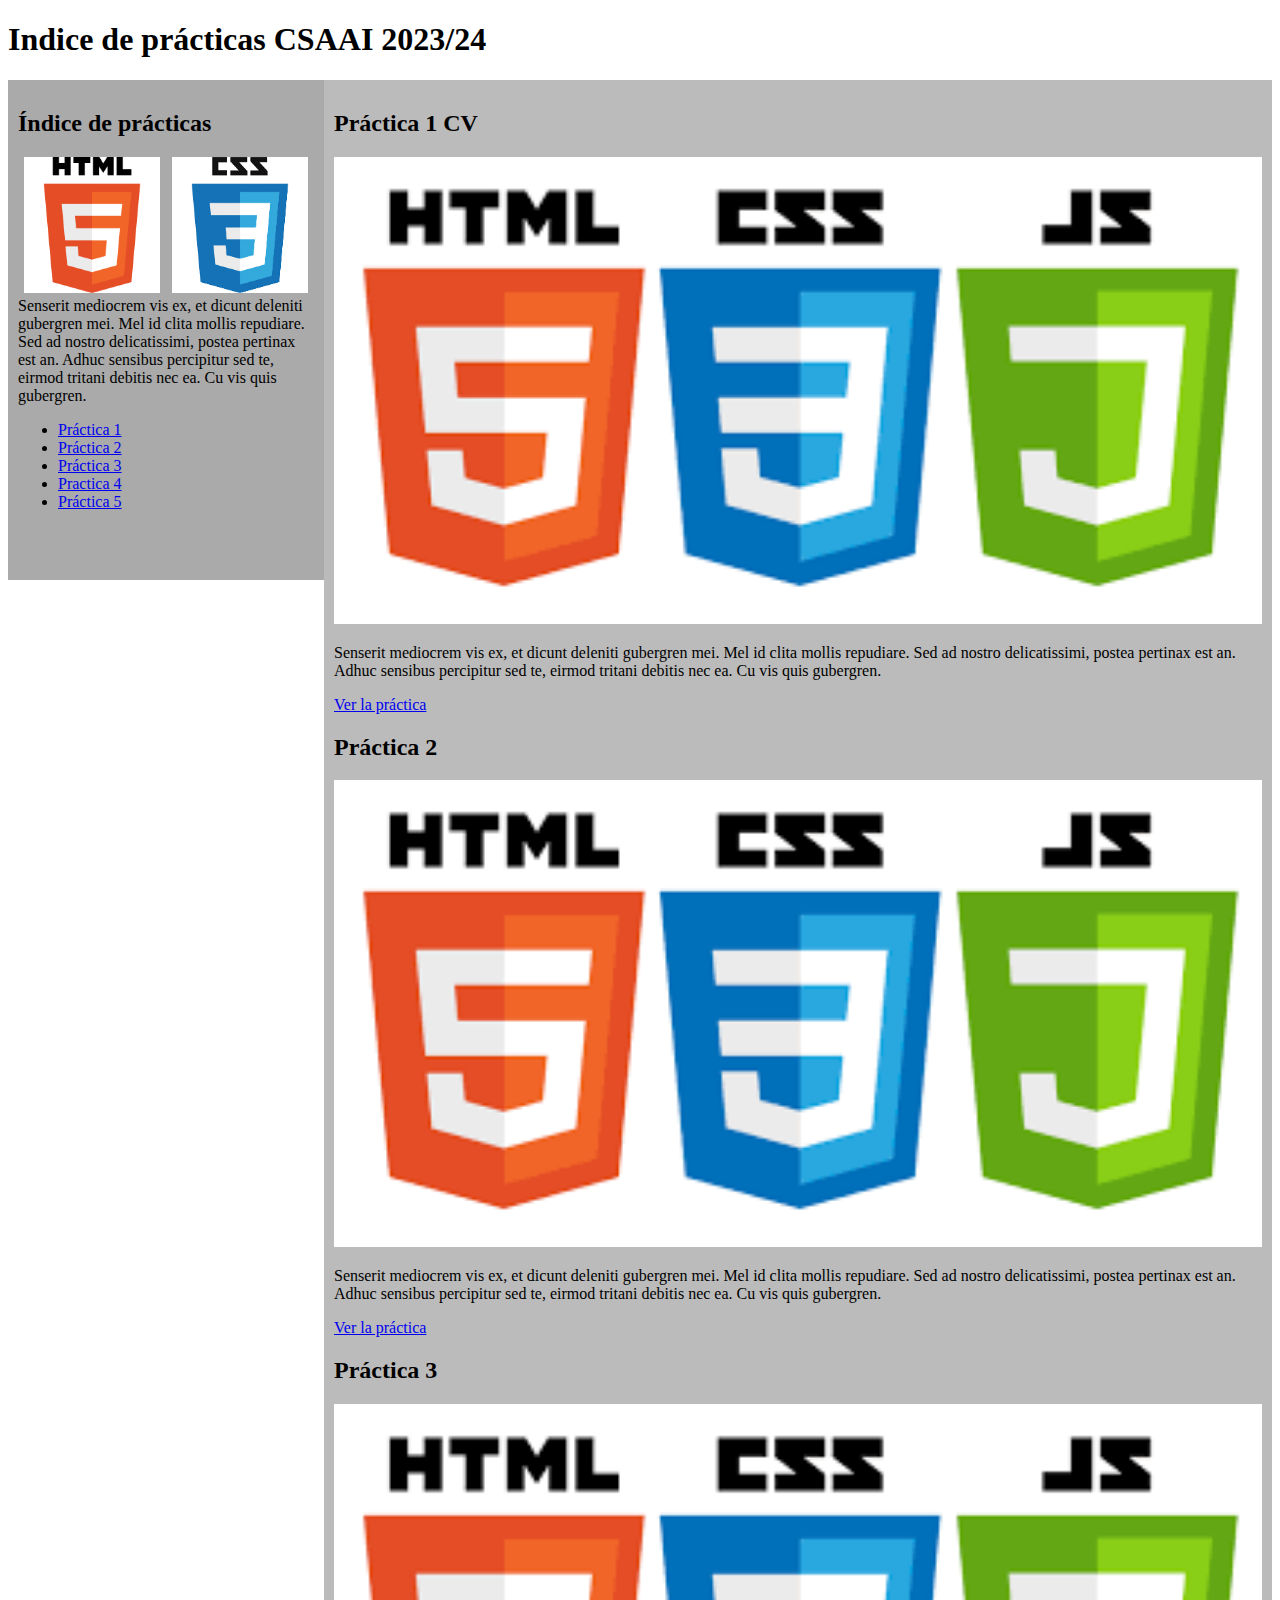
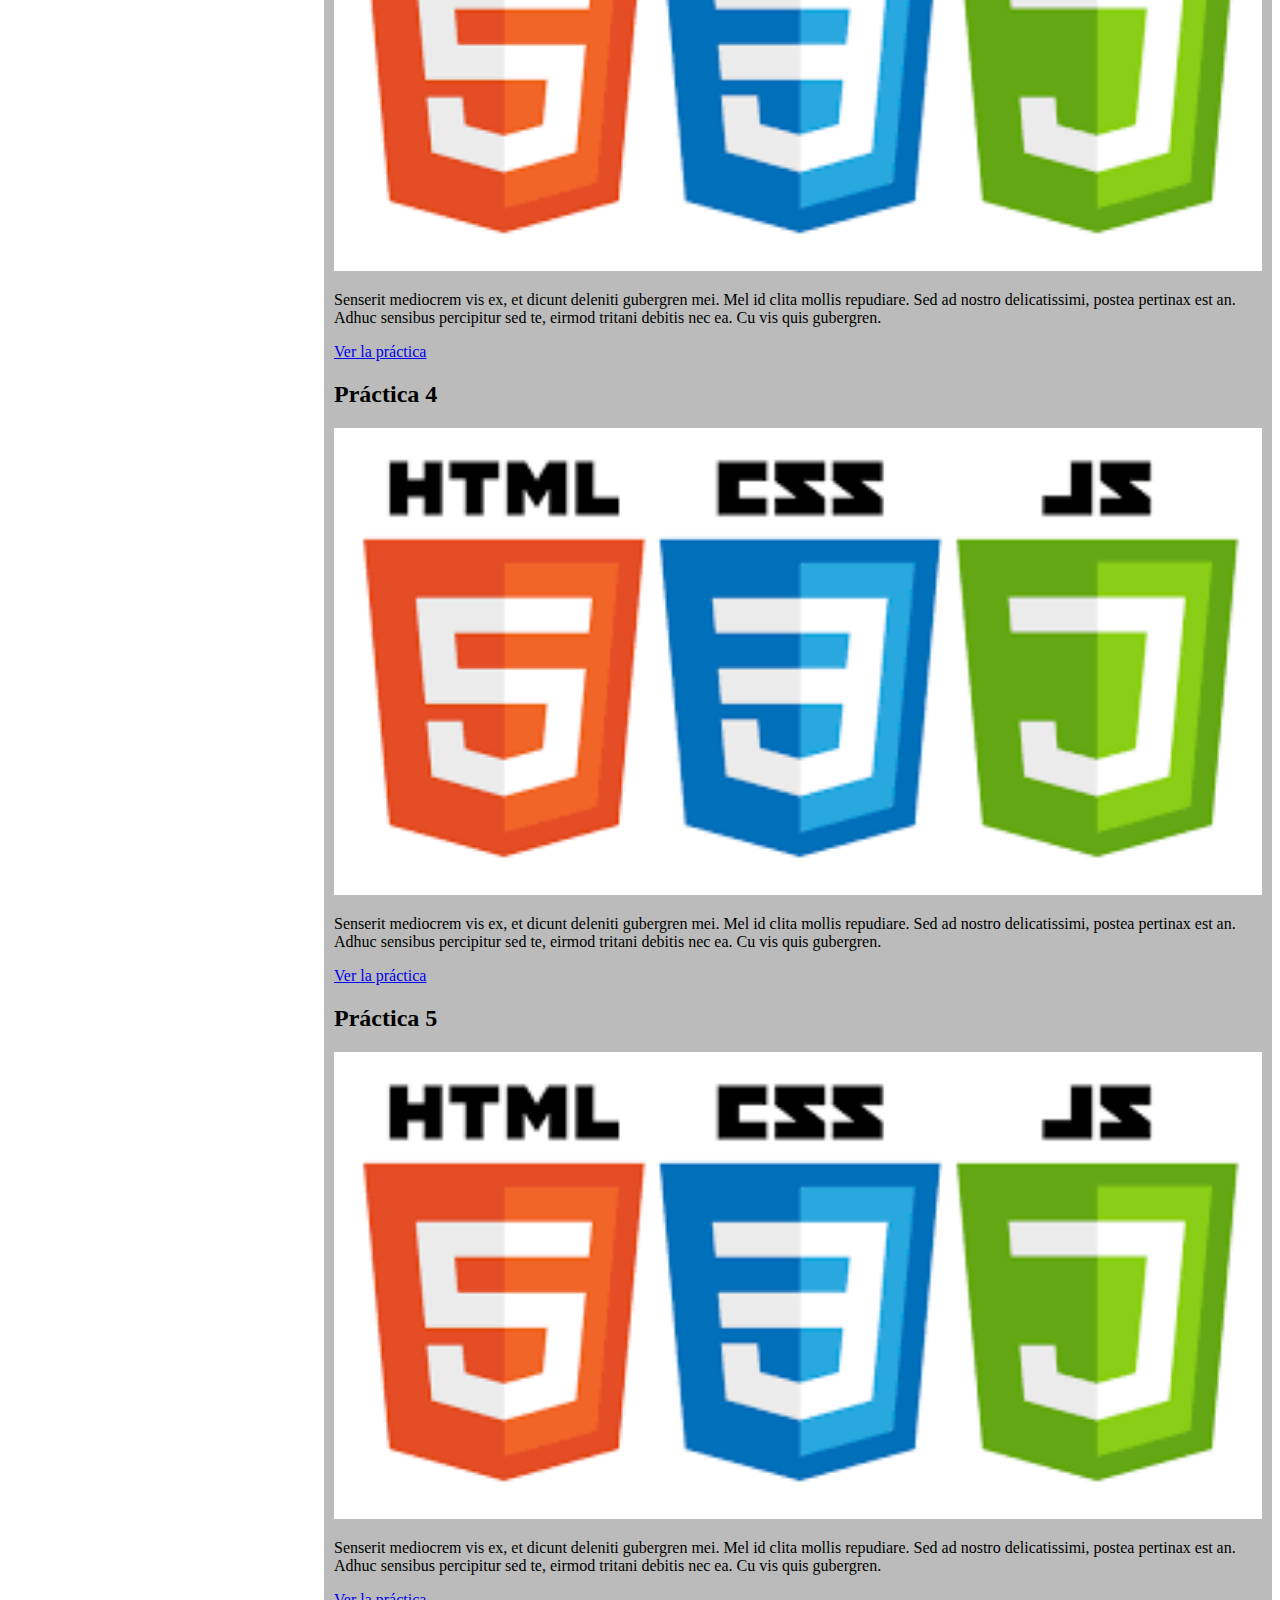
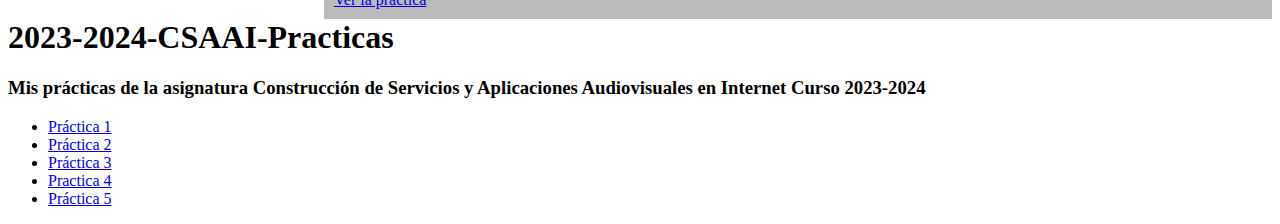
==== index.html @ e0f36ced "commit desde fuera" ====
<!DOCTYPE html>
<html lang="en">
<head>
    <meta charset="UTF-8">
    <meta http-equiv="X-UA-Compatible" content="IE=edge">
    <meta name="viewport" content="width=device-width, initial-scale=1.0">
    <title>Prácticas CSAAI 2024</title>

   <!-- Hoja de estilo -->
   <link rel="stylesheet" href="2c-template.css">    

</head>
<body>
    
    <h1>Indice de prácticas CSAAI 2023/24</h1>

    <div class="fila">
      <div id="c1" class="columna izquierda">
        <h2>Índice de prácticas</h2>

        <div class="iresponsive">
            <img id="imghtml" src="html5.png" alt="html5" width="200" height="200">
        </div>

        <div class="iresponsive">
            <img id="imgcss" src="css.png" alt="css" width="200" height="200">
        </div>

        <p>Senserit mediocrem vis ex, et dicunt deleniti gubergren mei. Mel id clita mollis repudiare. 
            Sed ad nostro delicatissimi, postea pertinax est an. Adhuc sensibus percipitur sed te, 
            eirmod tritani debitis nec ea. Cu vis quis gubergren.
        </p>
        <ul>
        <li><a href="https://dperezg2021.github.io/2023-2024-CSAAI-Practicas/P1">Práctica 1</a></li>
        <li><a href="https://dperezg2021.github.io/2023-2024-CSAAI-Practicas/P2">Práctica 2</a></li>
        <li><a href="https://dperezg2021.github.io/2023-2024-CSAAI-Practicas/P3">Práctica 3</a></li>
        <li><a href="https://dperezg2021.github.io/2023-2024-CSAAI-Practicas/P4">Practica 4</a></li>
        <li><a href="https://dperezg2021.github.io/2023-2024-CSAAI-Practicas/P5">Práctica 5</a></li>
        </ul>
      </div>

      <div id="c2" class="columna derecha">

        <!-- Bloque presentación introducción de práctica-->
        <!-- Título de la práctica-->
        <h2 id="practica_1">Práctica 1 CV</h2>


        <!-- Imagen de la práctica -->
        <!-- TODO: Hacer una captura de imagen de la práctica terminada-->
        <img src="web-tech.png" alt="Tecnologías web">

        <!-- Descripción breve de la práctica -->
        <p>Senserit mediocrem vis ex, et dicunt deleniti gubergren mei. Mel id clita mollis repudiare. 
            Sed ad nostro delicatissimi, postea pertinax est an. Adhuc sensibus percipitur sed te, 
            eirmod tritani debitis nec ea. Cu vis quis gubergren.
        </p>

        <a href="https://dperezg2021.github.io/2023-2024-CSAAI-Practicas/P1">Ver la práctica</a>


        <!-- Bloque presentación introducción de práctica-->
        <!-- Título de la práctica-->
        <h2 id="practica_2">Práctica 2</h2>


        <!-- Imagen de la práctica -->
        <!-- TODO: Hacer una captura de imagen de la práctica terminada-->
        <img src="web-tech.png" alt="Tecnologías web">

        <!-- Descripción breve de la práctica -->
        <p>Senserit mediocrem vis ex, et dicunt deleniti gubergren mei. Mel id clita mollis repudiare. 
            Sed ad nostro delicatissimi, postea pertinax est an. Adhuc sensibus percipitur sed te, 
            eirmod tritani debitis nec ea. Cu vis quis gubergren.
        </p>

        <a href="https://dperezg2021.github.io/2023-2024-CSAAI-Practicas/P2">Ver la práctica</a>


        <!-- Bloque presentación introducción de práctica-->
        <!-- Título de la práctica-->
        <h2 id="practica_3">Práctica 3 </h2>


        <!-- Imagen de la práctica -->
        <!-- TODO: Hacer una captura de imagen de la práctica terminada-->
        <img src="web-tech.png" alt="Tecnologías web">

        <!-- Descripción breve de la práctica -->
        <p>Senserit mediocrem vis ex, et dicunt deleniti gubergren mei. Mel id clita mollis repudiare. 
            Sed ad nostro delicatissimi, postea pertinax est an. Adhuc sensibus percipitur sed te, 
            eirmod tritani debitis nec ea. Cu vis quis gubergren.
        </p>

        <a href="https://dperezg2021.github.io/2023-2024-CSAAI-Practicas/P3">Ver la práctica</a>


        <!-- Bloque presentación introducción de práctica-->
        <!-- Título de la práctica-->
        <h2 id="practica_4">Práctica 4</h2>


        <!-- Imagen de la práctica -->
        <!-- TODO: Hacer una captura de imagen de la práctica terminada-->
        <img src="web-tech.png" alt="Tecnologías web">

        <!-- Descripción breve de la práctica -->
        <p>Senserit mediocrem vis ex, et dicunt deleniti gubergren mei. Mel id clita mollis repudiare. 
            Sed ad nostro delicatissimi, postea pertinax est an. Adhuc sensibus percipitur sed te, 
            eirmod tritani debitis nec ea. Cu vis quis gubergren.
        </p>

        <a href="https://dperezg2021.github.io/2023-2024-CSAAI-Practicas/P4">Ver la práctica</a>


        <!-- Bloque presentación introducción de práctica-->
        <!-- Título de la práctica-->
        <h2 id="practica_5">Práctica 5</h2>


        <!-- Imagen de la práctica -->
        <!-- TODO: Hacer una captura de imagen de la práctica terminada-->
        <img src="web-tech.png" alt="Tecnologías web">

        <!-- Descripción breve de la práctica -->
        <p>Senserit mediocrem vis ex, et dicunt deleniti gubergren mei. Mel id clita mollis repudiare. 
            Sed ad nostro delicatissimi, postea pertinax est an. Adhuc sensibus percipitur sed te, 
            eirmod tritani debitis nec ea. Cu vis quis gubergren.
        </p>

        <a href="https://dperezg2021.github.io/2023-2024-CSAAI-Practicas/P5">Ver la práctica</a>


      </div>
    </div>

</body>
</html>
<body>
    <h1>2023-2024-CSAAI-Practicas</h1>
    <h3>Mis prácticas de la asignatura Construcción de Servicios y Aplicaciones
        Audiovisuales en Internet Curso 2023-2024</h3>
    <ul>
        <li><a href="https://dperezg2021.github.io/2023-2024-CSAAI-Practicas/P1">Práctica 1</a></li>
        <li><a href="https://dperezg2021.github.io/2023-2024-CSAAI-Practicas/P2">Práctica 2</a></li>
        <li><a href="https://dperezg2021.github.io/2023-2024-CSAAI-Practicas/P3">Práctica 3</a></li>
        <li><a href="https://dperezg2021.github.io/2023-2024-CSAAI-Practicas/P4">Practica 4</a></li>
        <li><a href="https://dperezg2021.github.io/2023-2024-CSAAI-Practicas/P5">Práctica 5</a></li>

    </ul>
</body>
---- 2c-template.css ----
/* https://www.w3schools.com/howto/howto_css_two_columns.asp */
/* https://developer.mozilla.org/es/docs/Web/CSS/box-sizing */
/* Así definimos el comportamiento de caja para todos los elementos */
* {
    box-sizing: border-box;
  }
  
/* Crear columnas de ancho diferente que se colocan una a continuación de la otra */
.columna {
float: left;
padding: 10px;
min-height: 500px;
}

.izquierda {
width: 25%;
}

.derecha {
width: 75%;
}

/* Clear floats despues de las columnas para eliminar la superposición */
.filla:after {
content: "";
display: table;
clear: both;
}

#c1 {
    background-color:#aaa;
}

#c2 {
    background-color:#bbb;
}

/* estilos para imágenes https://www.w3schools.com/css/css3_images.asp */
/* posicionamiento de imágenes https://www.w3schools.com/css/css_positioning.asp */

img {
    width: 100%;
    height: auto;
}

.iresponsive {
    padding: 0 6px;
    float: left;
    width: 50%;
  }

/* Responsive layout - cuando el ancho de pantalla es menor a 600px, muestra las columnas apiladas. */
/* Así conseguimos que el contenido se vea bien en dispositvos móviles */

@media screen and (max-width: 600px) {
    .columna {
      width: 100%;
    }

    .iresponsive {
        width: 100%;
    }
}

/* Más sobre diseño web responsive https://www.w3schools.com/css/css_rwd_intro.asp */
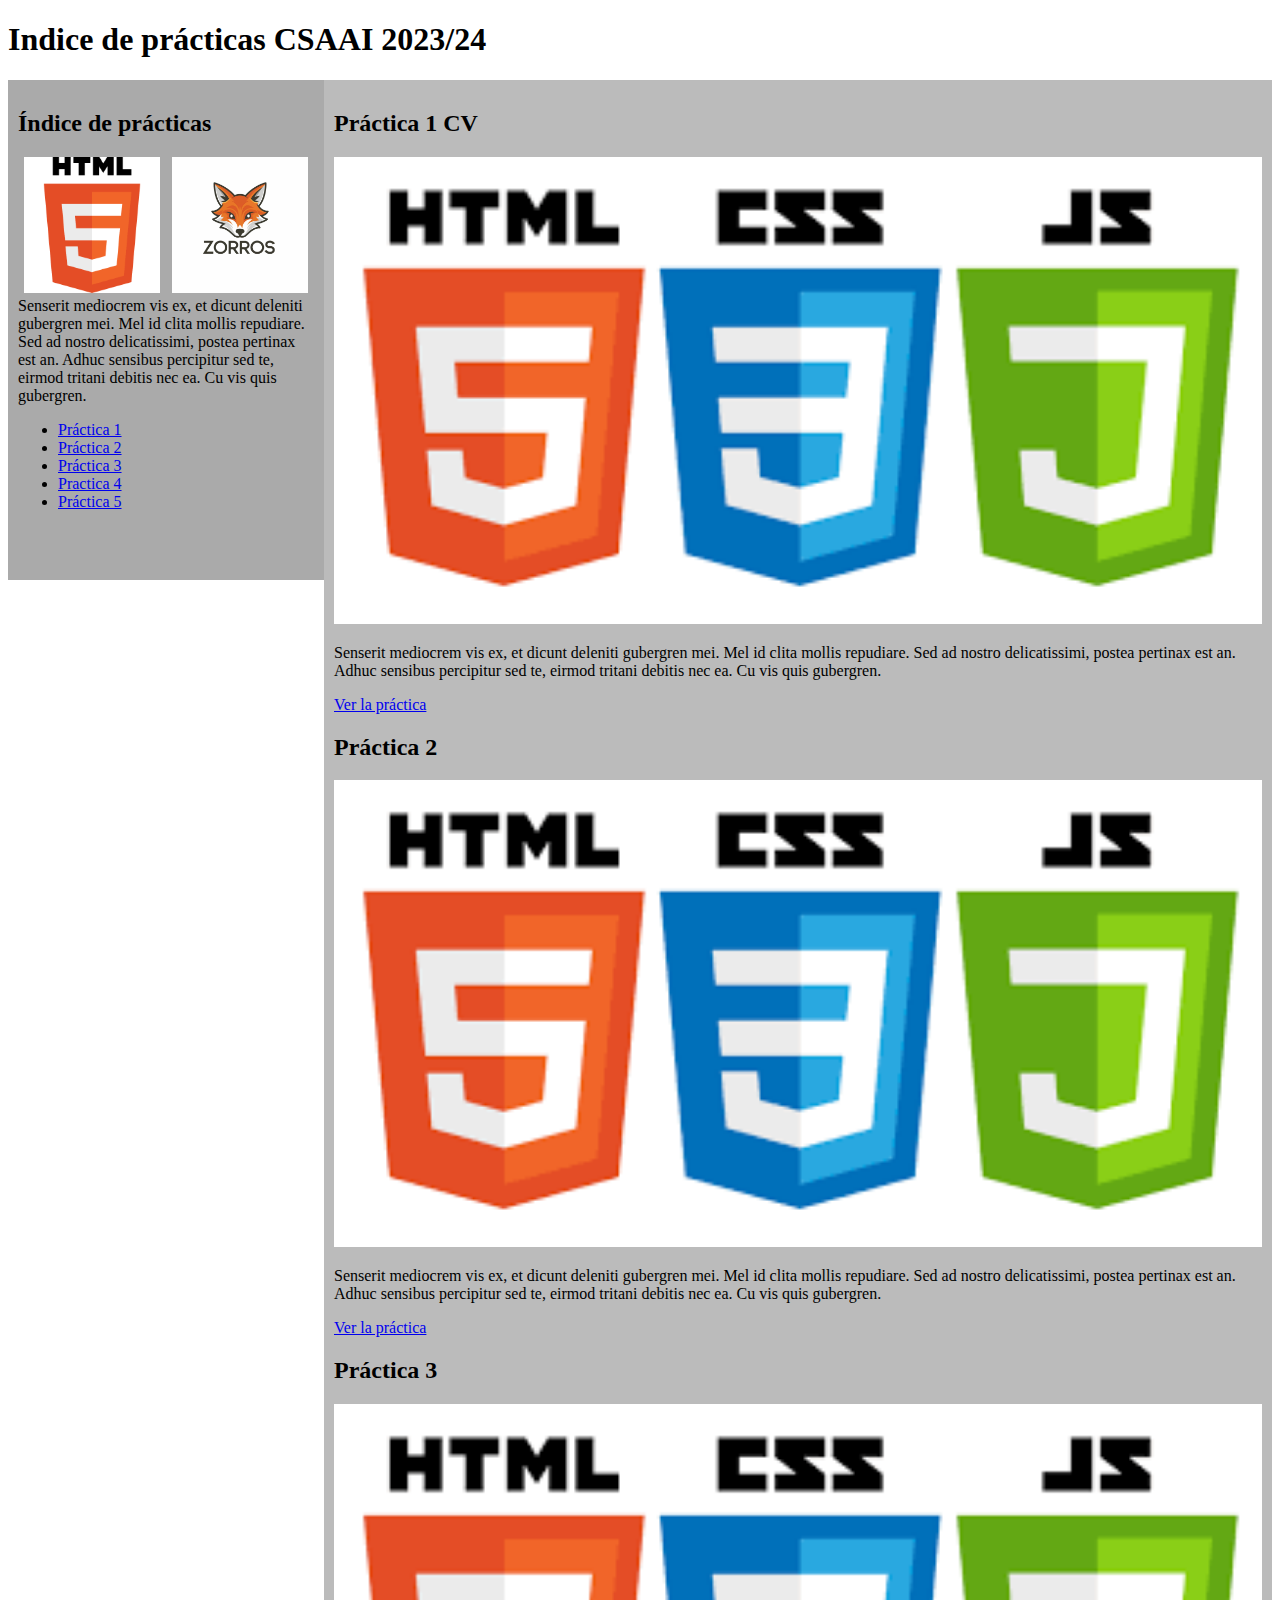
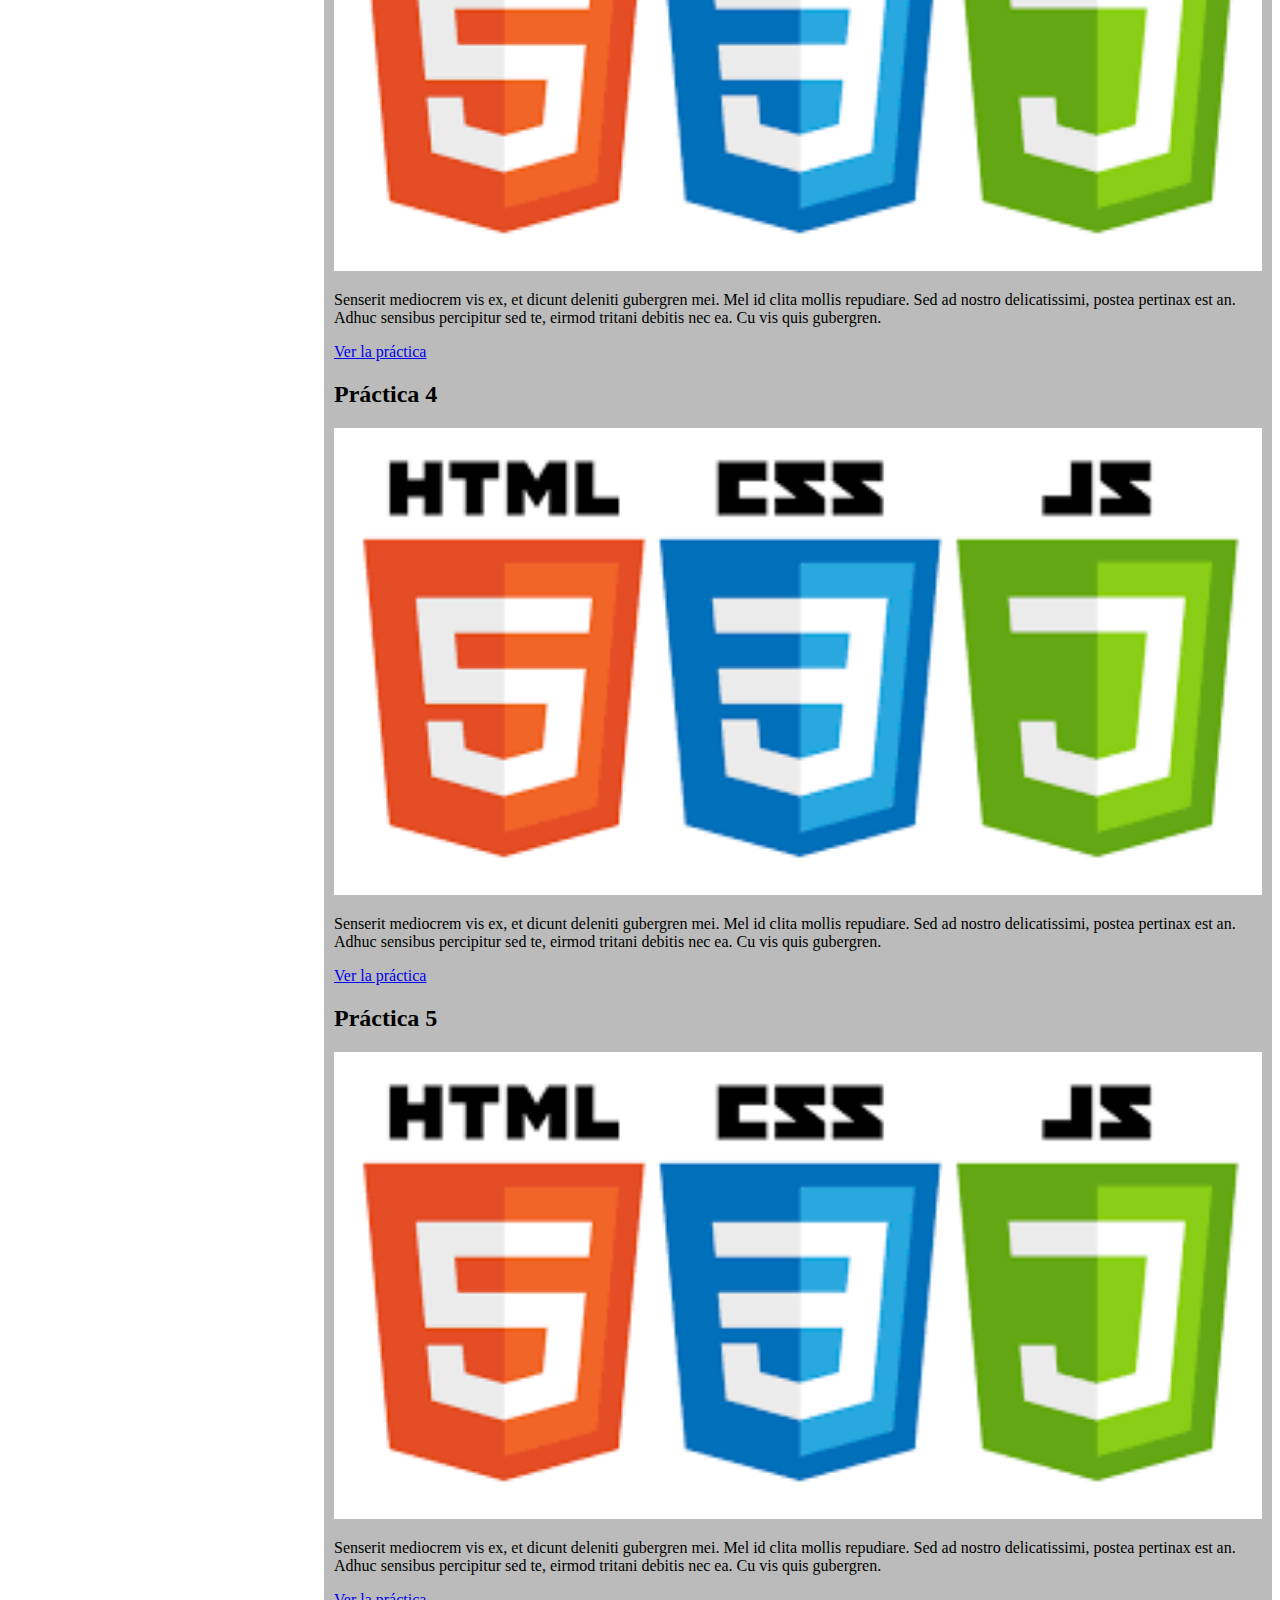
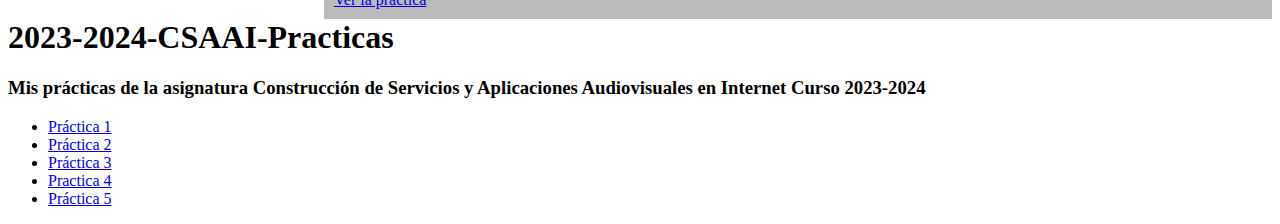
==== commit 0a29fef3: "Update index.html" ====
--- a/index.html
+++ b/index.html
@@ -23,7 +23,7 @@
         </div>
 
         <div class="iresponsive">
-            <img id="imgcss" src="css.png" alt="css" width="200" height="200">
+            <img id="imgcss" src="zorro.png" alt="css" width="200" height="200">
         </div>
 
         <p>Senserit mediocrem vis ex, et dicunt deleniti gubergren mei. Mel id clita mollis repudiare. 
@@ -148,4 +148,4 @@
         <li><a href="https://dperezg2021.github.io/2023-2024-CSAAI-Practicas/P5">Práctica 5</a></li>
 
     </ul>
-</body>+</body>
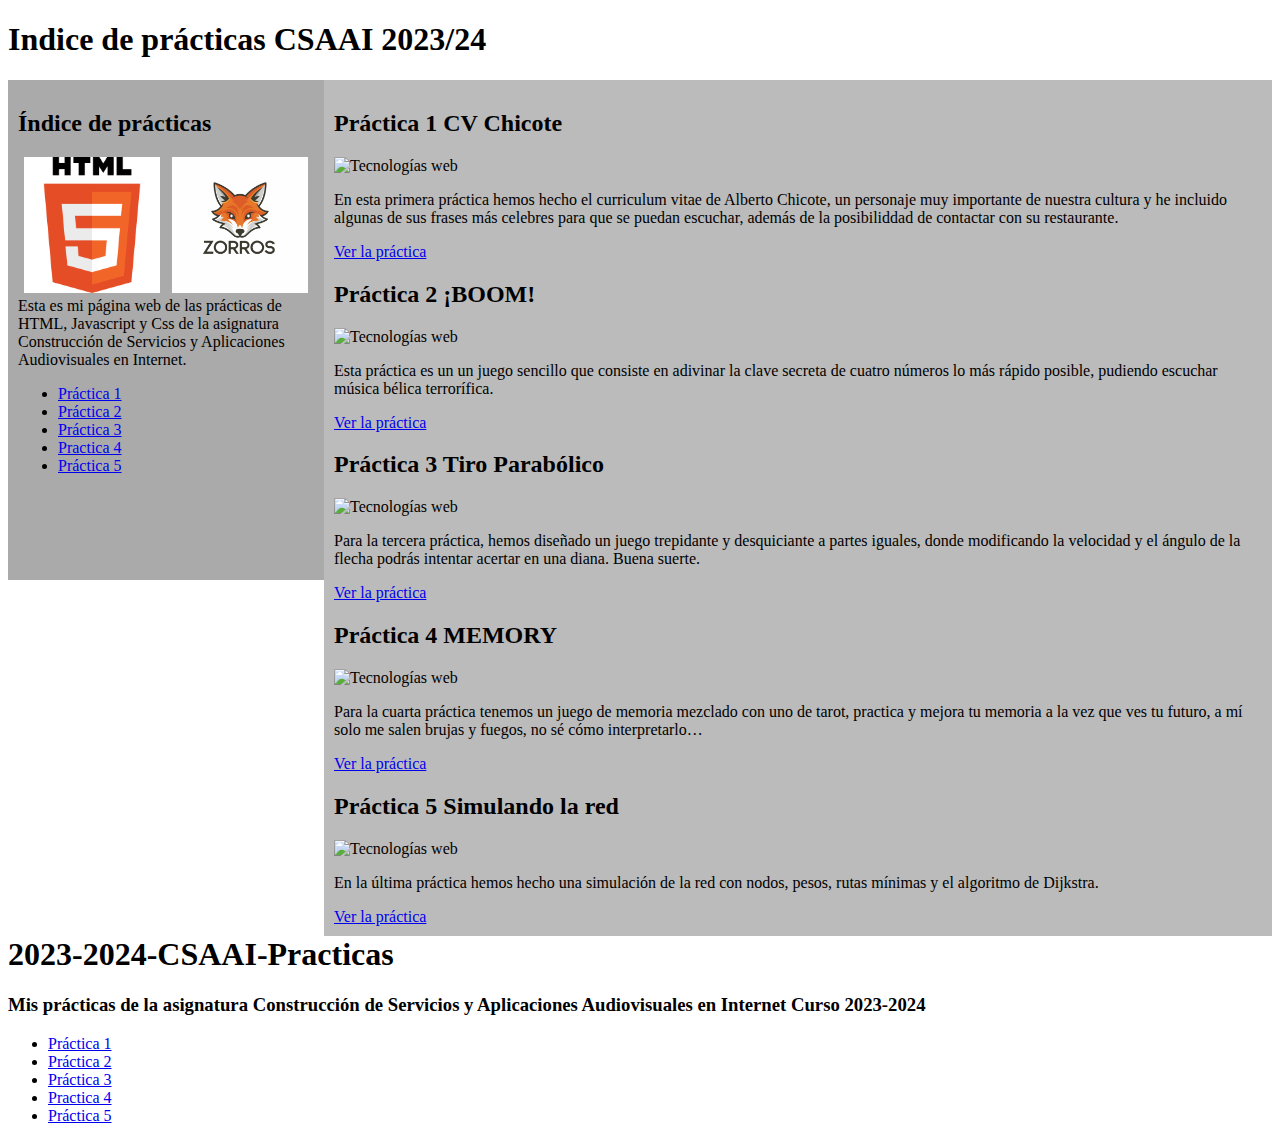
==== commit 3c6866d3: "Update index.html" ====
--- a/index.html
+++ b/index.html
@@ -26,9 +26,7 @@
             <img id="imgcss" src="zorro.png" alt="css" width="200" height="200">
         </div>
 
-        <p>Senserit mediocrem vis ex, et dicunt deleniti gubergren mei. Mel id clita mollis repudiare. 
-            Sed ad nostro delicatissimi, postea pertinax est an. Adhuc sensibus percipitur sed te, 
-            eirmod tritani debitis nec ea. Cu vis quis gubergren.
+        <p>Esta es mi página web de las prácticas de HTML, Javascript y Css de la asignatura Construcción de Servicios y Aplicaciones Audiovisuales en Internet.
         </p>
         <ul>
         <li><a href="https://dperezg2021.github.io/2023-2024-CSAAI-Practicas/P1">Práctica 1</a></li>
@@ -43,17 +41,15 @@
 
         <!-- Bloque presentación introducción de práctica-->
         <!-- Título de la práctica-->
-        <h2 id="practica_1">Práctica 1 CV</h2>
+        <h2 id="practica_1">Práctica 1 CV Chicote</h2>
 
 
         <!-- Imagen de la práctica -->
         <!-- TODO: Hacer una captura de imagen de la práctica terminada-->
-        <img src="web-tech.png" alt="Tecnologías web">
+        <img src="p1cap.png" alt="Tecnologías web">
 
         <!-- Descripción breve de la práctica -->
-        <p>Senserit mediocrem vis ex, et dicunt deleniti gubergren mei. Mel id clita mollis repudiare. 
-            Sed ad nostro delicatissimi, postea pertinax est an. Adhuc sensibus percipitur sed te, 
-            eirmod tritani debitis nec ea. Cu vis quis gubergren.
+        <p>En esta primera práctica hemos hecho el curriculum vitae de Alberto Chicote, un personaje muy importante de nuestra cultura y he incluido algunas de sus frases más celebres para que se puedan escuchar, además de la posibiliddad de contactar con su restaurante.
         </p>
 
         <a href="https://dperezg2021.github.io/2023-2024-CSAAI-Practicas/P1">Ver la práctica</a>
@@ -61,17 +57,15 @@
 
         <!-- Bloque presentación introducción de práctica-->
         <!-- Título de la práctica-->
-        <h2 id="practica_2">Práctica 2</h2>
+        <h2 id="practica_2">Práctica 2 ¡BOOM!</h2>
 
 
         <!-- Imagen de la práctica -->
         <!-- TODO: Hacer una captura de imagen de la práctica terminada-->
-        <img src="web-tech.png" alt="Tecnologías web">
+        <img src="p2cap.png" alt="Tecnologías web">
 
         <!-- Descripción breve de la práctica -->
-        <p>Senserit mediocrem vis ex, et dicunt deleniti gubergren mei. Mel id clita mollis repudiare. 
-            Sed ad nostro delicatissimi, postea pertinax est an. Adhuc sensibus percipitur sed te, 
-            eirmod tritani debitis nec ea. Cu vis quis gubergren.
+        <p> Esta práctica es un un juego sencillo que consiste en adivinar la clave secreta de cuatro números lo más rápido posible, pudiendo escuchar música bélica terrorífica.
         </p>
 
         <a href="https://dperezg2021.github.io/2023-2024-CSAAI-Practicas/P2">Ver la práctica</a>
@@ -79,17 +73,15 @@
 
         <!-- Bloque presentación introducción de práctica-->
         <!-- Título de la práctica-->
-        <h2 id="practica_3">Práctica 3 </h2>
+        <h2 id="practica_3">Práctica 3 Tiro Parabólico</h2>
 
 
         <!-- Imagen de la práctica -->
         <!-- TODO: Hacer una captura de imagen de la práctica terminada-->
-        <img src="web-tech.png" alt="Tecnologías web">
+        <img src="p3cap.png" alt="Tecnologías web">
 
         <!-- Descripción breve de la práctica -->
-        <p>Senserit mediocrem vis ex, et dicunt deleniti gubergren mei. Mel id clita mollis repudiare. 
-            Sed ad nostro delicatissimi, postea pertinax est an. Adhuc sensibus percipitur sed te, 
-            eirmod tritani debitis nec ea. Cu vis quis gubergren.
+        <p>Para la tercera práctica, hemos diseñado un juego trepidante y desquiciante a partes iguales, donde modificando la velocidad y el ángulo de la flecha podrás intentar acertar en una diana. Buena suerte.
         </p>
 
         <a href="https://dperezg2021.github.io/2023-2024-CSAAI-Practicas/P3">Ver la práctica</a>
@@ -97,17 +89,15 @@
 
         <!-- Bloque presentación introducción de práctica-->
         <!-- Título de la práctica-->
-        <h2 id="practica_4">Práctica 4</h2>
+        <h2 id="practica_4">Práctica 4 MEMORY </h2>
 
 
         <!-- Imagen de la práctica -->
         <!-- TODO: Hacer una captura de imagen de la práctica terminada-->
-        <img src="web-tech.png" alt="Tecnologías web">
+        <img src="p4cap.png" alt="Tecnologías web">
 
         <!-- Descripción breve de la práctica -->
-        <p>Senserit mediocrem vis ex, et dicunt deleniti gubergren mei. Mel id clita mollis repudiare. 
-            Sed ad nostro delicatissimi, postea pertinax est an. Adhuc sensibus percipitur sed te, 
-            eirmod tritani debitis nec ea. Cu vis quis gubergren.
+        <p> Para la cuarta práctica tenemos un juego de memoria mezclado con uno de tarot, practica y mejora tu memoria a la vez que ves tu futuro, a mí solo me salen brujas y fuegos, no sé cómo interpretarlo… 
         </p>
 
         <a href="https://dperezg2021.github.io/2023-2024-CSAAI-Practicas/P4">Ver la práctica</a>
@@ -115,17 +105,15 @@
 
         <!-- Bloque presentación introducción de práctica-->
         <!-- Título de la práctica-->
-        <h2 id="practica_5">Práctica 5</h2>
+        <h2 id="practica_5">Práctica 5 Simulando la red</h2>
 
 
         <!-- Imagen de la práctica -->
         <!-- TODO: Hacer una captura de imagen de la práctica terminada-->
-        <img src="web-tech.png" alt="Tecnologías web">
+        <img src="p5cap.png" alt="Tecnologías web">
 
         <!-- Descripción breve de la práctica -->
-        <p>Senserit mediocrem vis ex, et dicunt deleniti gubergren mei. Mel id clita mollis repudiare. 
-            Sed ad nostro delicatissimi, postea pertinax est an. Adhuc sensibus percipitur sed te, 
-            eirmod tritani debitis nec ea. Cu vis quis gubergren.
+        <p>En la última práctica hemos hecho una simulación de la red con nodos, pesos, rutas mínimas y el algoritmo de Dijkstra.
         </p>
 
         <a href="https://dperezg2021.github.io/2023-2024-CSAAI-Practicas/P5">Ver la práctica</a>
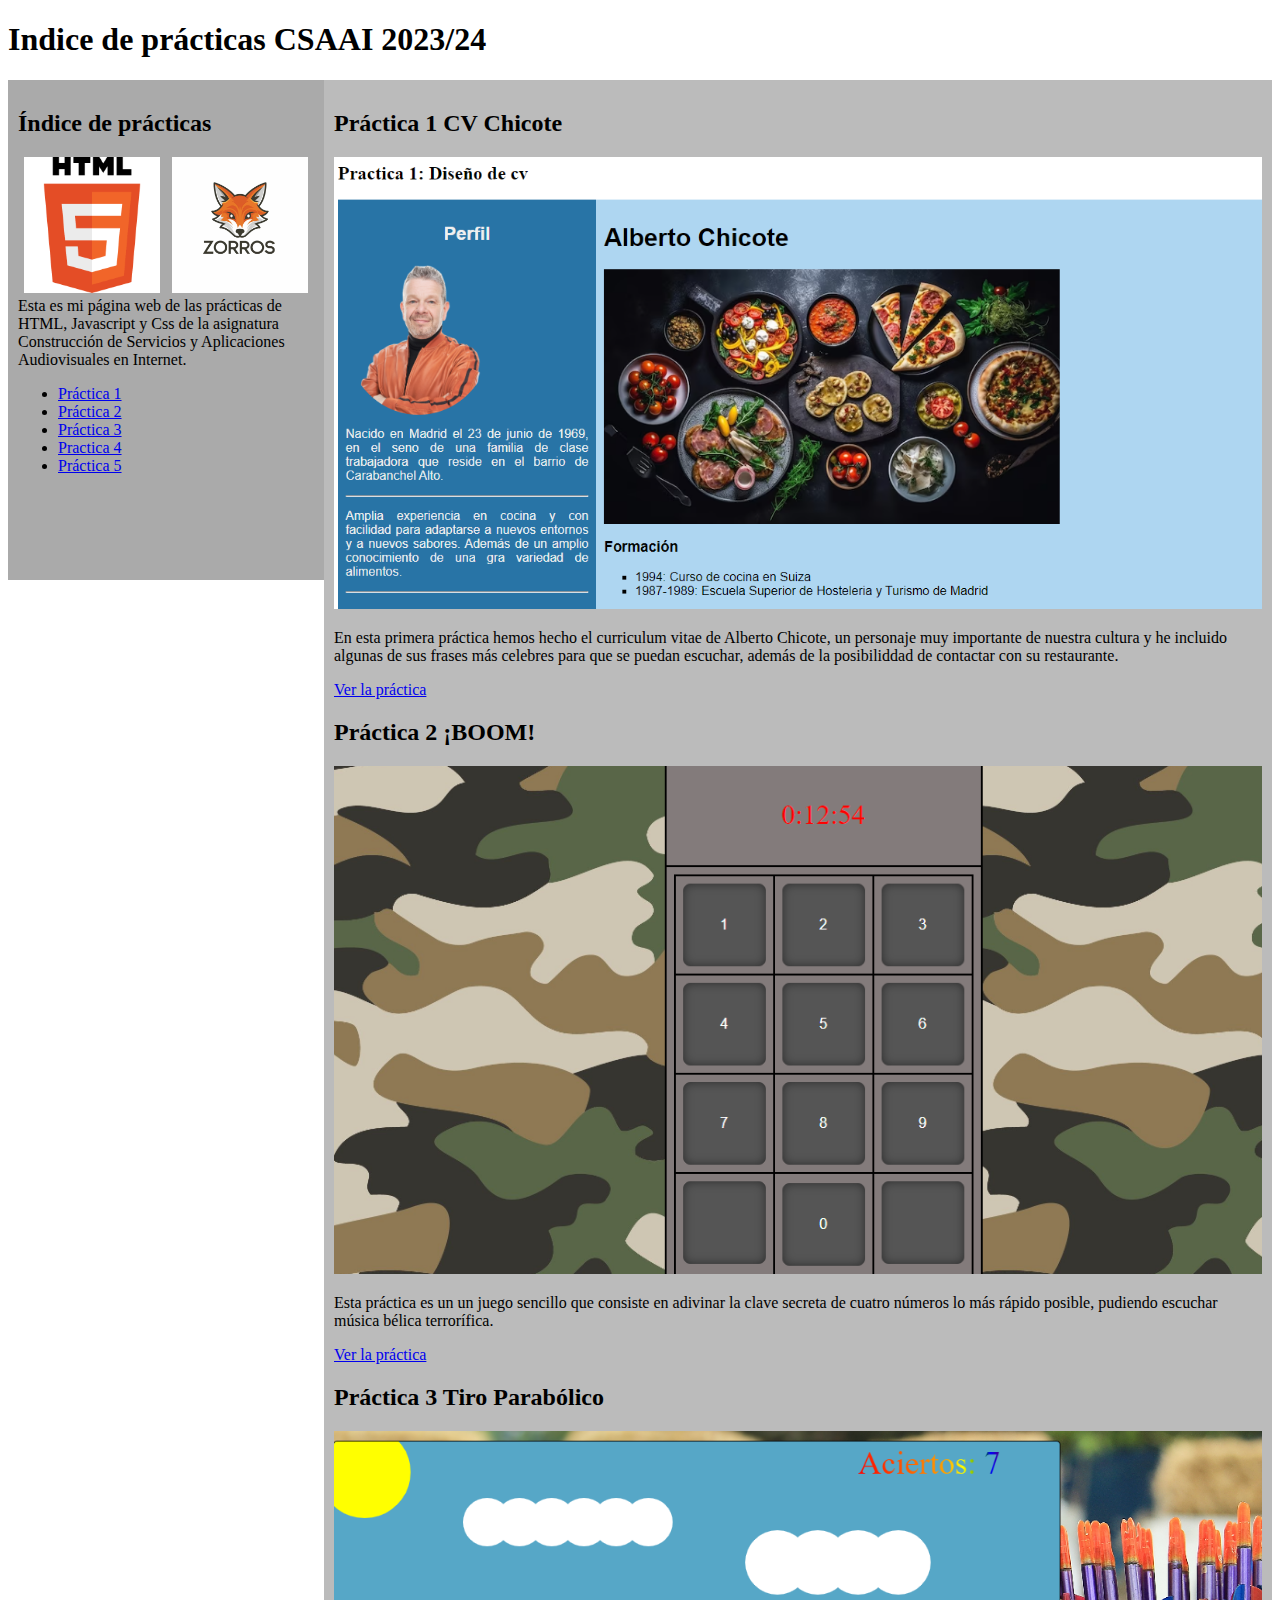
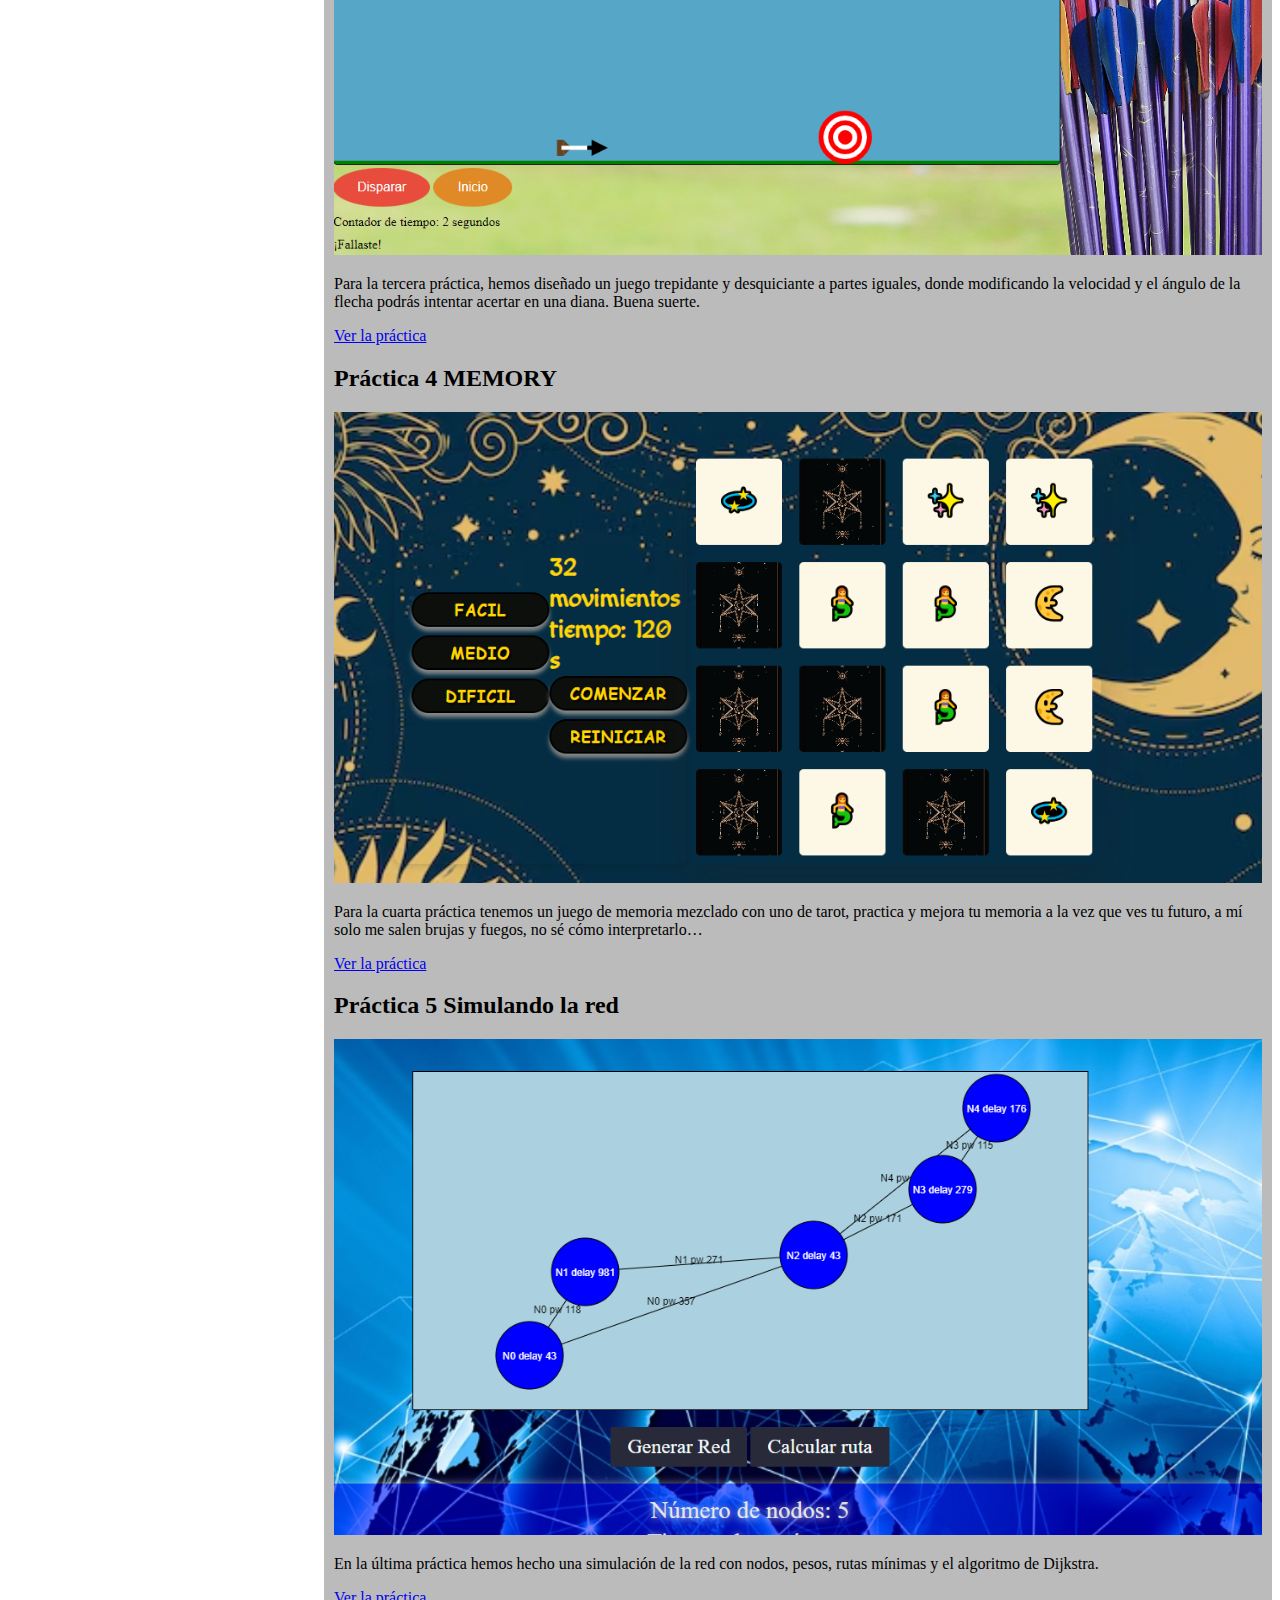
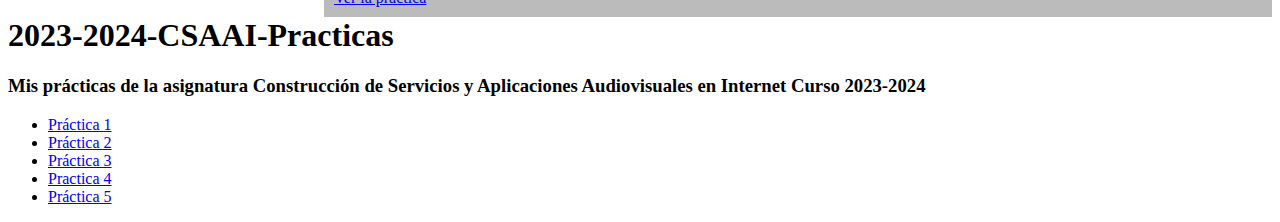
==== commit 3cfe269f: "UpdateIM index.html" ====
--- a/index.html
+++ b/index.html
@@ -46,7 +46,7 @@
 
         <!-- Imagen de la práctica -->
         <!-- TODO: Hacer una captura de imagen de la práctica terminada-->
-        <img src="p1cap.png" alt="Tecnologías web">
+        <img src="p1cap.PNG" alt="Tecnologías web">
 
         <!-- Descripción breve de la práctica -->
         <p>En esta primera práctica hemos hecho el curriculum vitae de Alberto Chicote, un personaje muy importante de nuestra cultura y he incluido algunas de sus frases más celebres para que se puedan escuchar, además de la posibiliddad de contactar con su restaurante.
@@ -62,7 +62,7 @@
 
         <!-- Imagen de la práctica -->
         <!-- TODO: Hacer una captura de imagen de la práctica terminada-->
-        <img src="p2cap.png" alt="Tecnologías web">
+        <img src="p2cap.PNG" alt="Tecnologías web">
 
         <!-- Descripción breve de la práctica -->
         <p> Esta práctica es un un juego sencillo que consiste en adivinar la clave secreta de cuatro números lo más rápido posible, pudiendo escuchar música bélica terrorífica.
@@ -78,7 +78,7 @@
 
         <!-- Imagen de la práctica -->
         <!-- TODO: Hacer una captura de imagen de la práctica terminada-->
-        <img src="p3cap.png" alt="Tecnologías web">
+        <img src="p3cap.PNG" alt="Tecnologías web">
 
         <!-- Descripción breve de la práctica -->
         <p>Para la tercera práctica, hemos diseñado un juego trepidante y desquiciante a partes iguales, donde modificando la velocidad y el ángulo de la flecha podrás intentar acertar en una diana. Buena suerte.
@@ -94,7 +94,7 @@
 
         <!-- Imagen de la práctica -->
         <!-- TODO: Hacer una captura de imagen de la práctica terminada-->
-        <img src="p4cap.png" alt="Tecnologías web">
+        <img src="p4cap.PNG" alt="Tecnologías web">
 
         <!-- Descripción breve de la práctica -->
         <p> Para la cuarta práctica tenemos un juego de memoria mezclado con uno de tarot, practica y mejora tu memoria a la vez que ves tu futuro, a mí solo me salen brujas y fuegos, no sé cómo interpretarlo… 
@@ -110,7 +110,7 @@
 
         <!-- Imagen de la práctica -->
         <!-- TODO: Hacer una captura de imagen de la práctica terminada-->
-        <img src="p5cap.png" alt="Tecnologías web">
+        <img src="p5cap.PNG" alt="Tecnologías web">
 
         <!-- Descripción breve de la práctica -->
         <p>En la última práctica hemos hecho una simulación de la red con nodos, pesos, rutas mínimas y el algoritmo de Dijkstra.
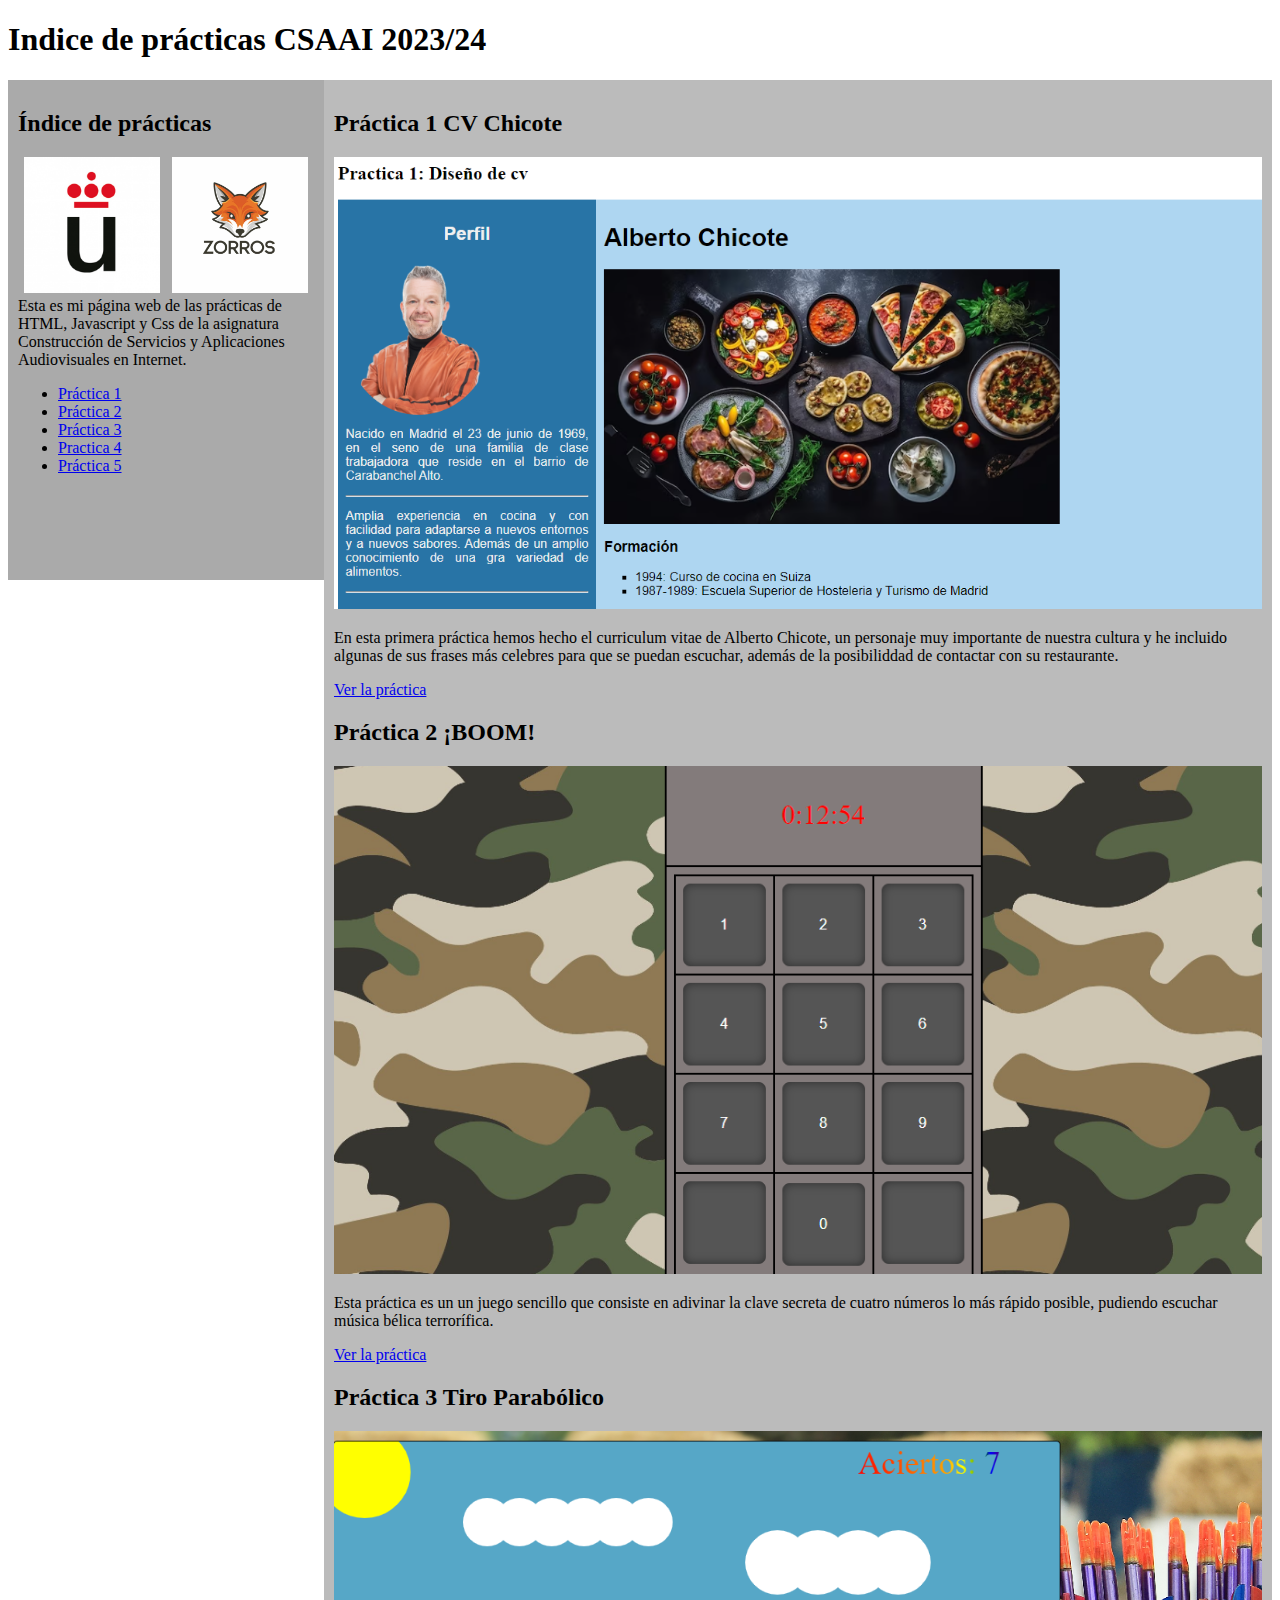
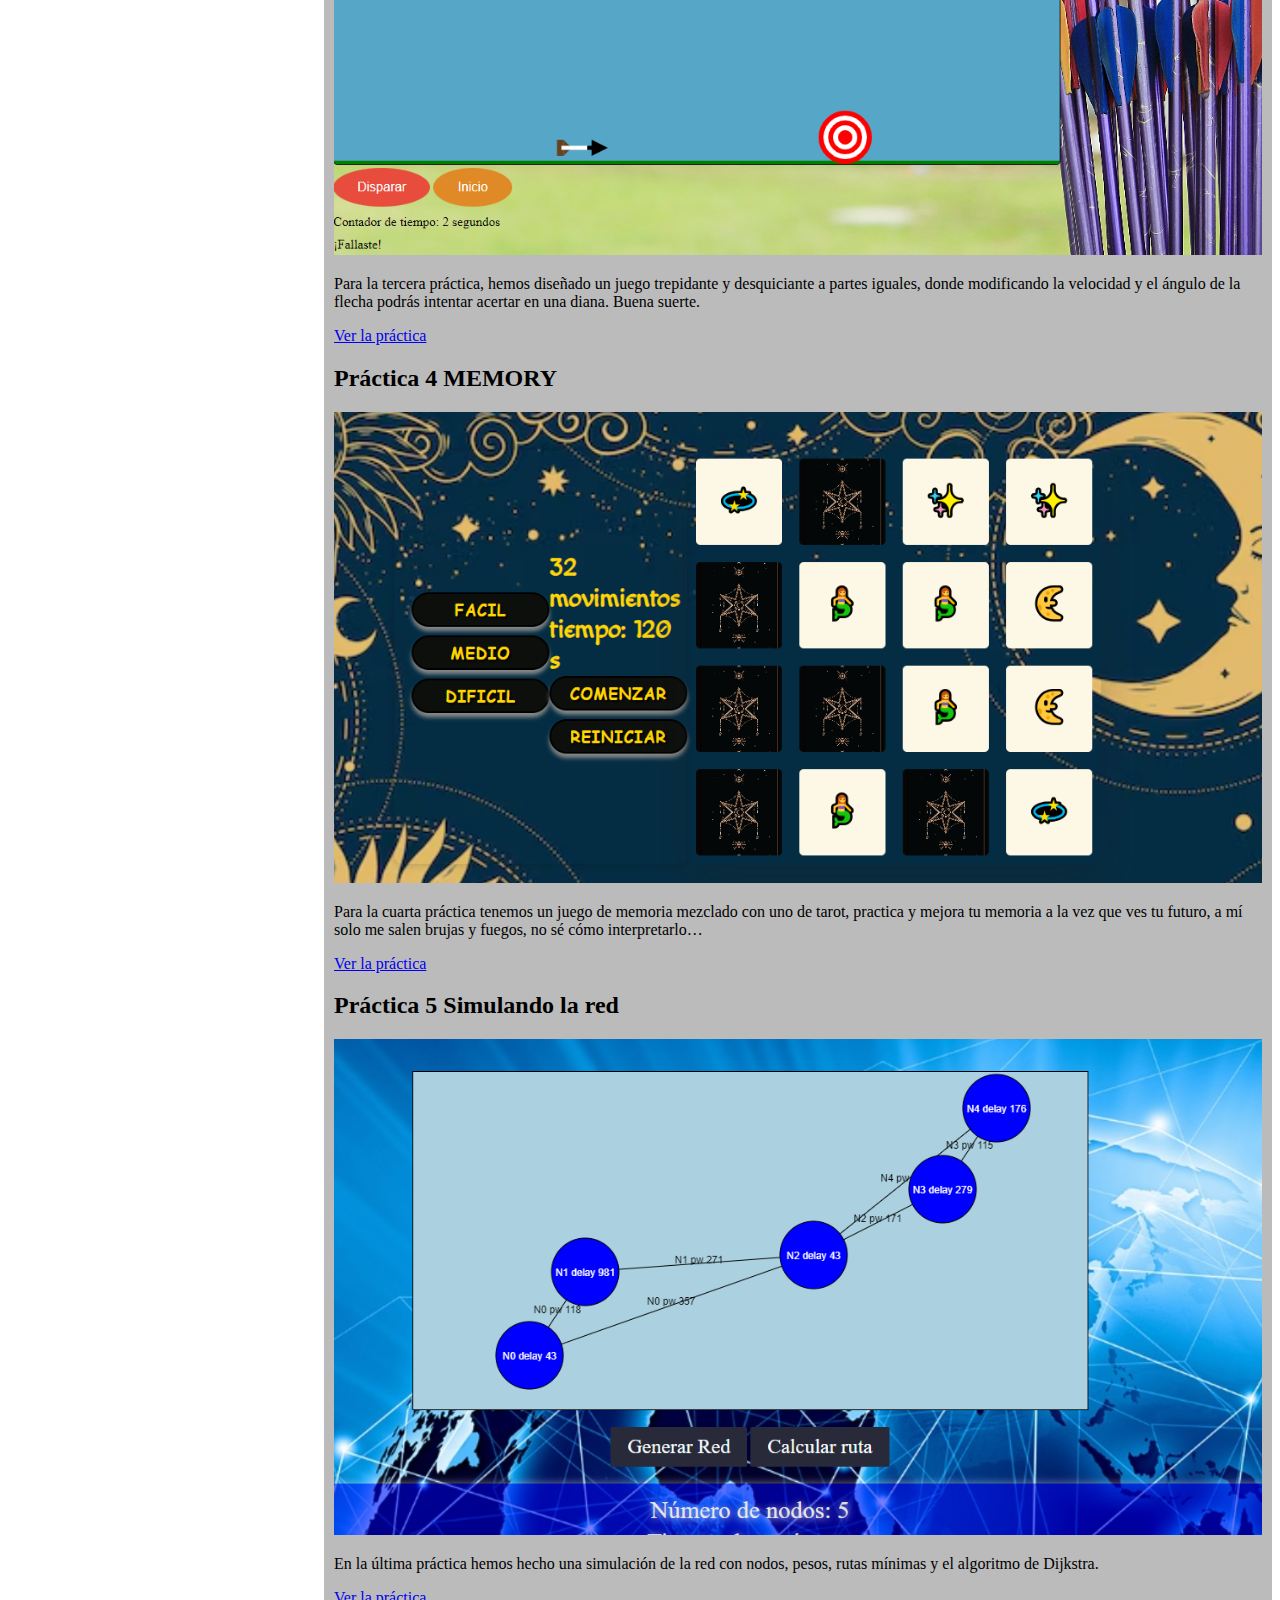
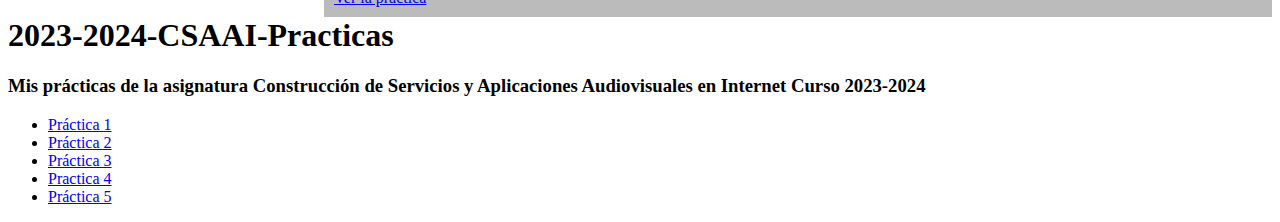
==== commit b6dbf191: "Update end index.html" ====
--- a/index.html
+++ b/index.html
@@ -19,7 +19,7 @@
         <h2>Índice de prácticas</h2>
 
         <div class="iresponsive">
-            <img id="imghtml" src="html5.png" alt="html5" width="200" height="200">
+            <img id="imghtml" src="urjc_escudo.png" alt="html5" width="200" height="200">
         </div>
 
         <div class="iresponsive">
